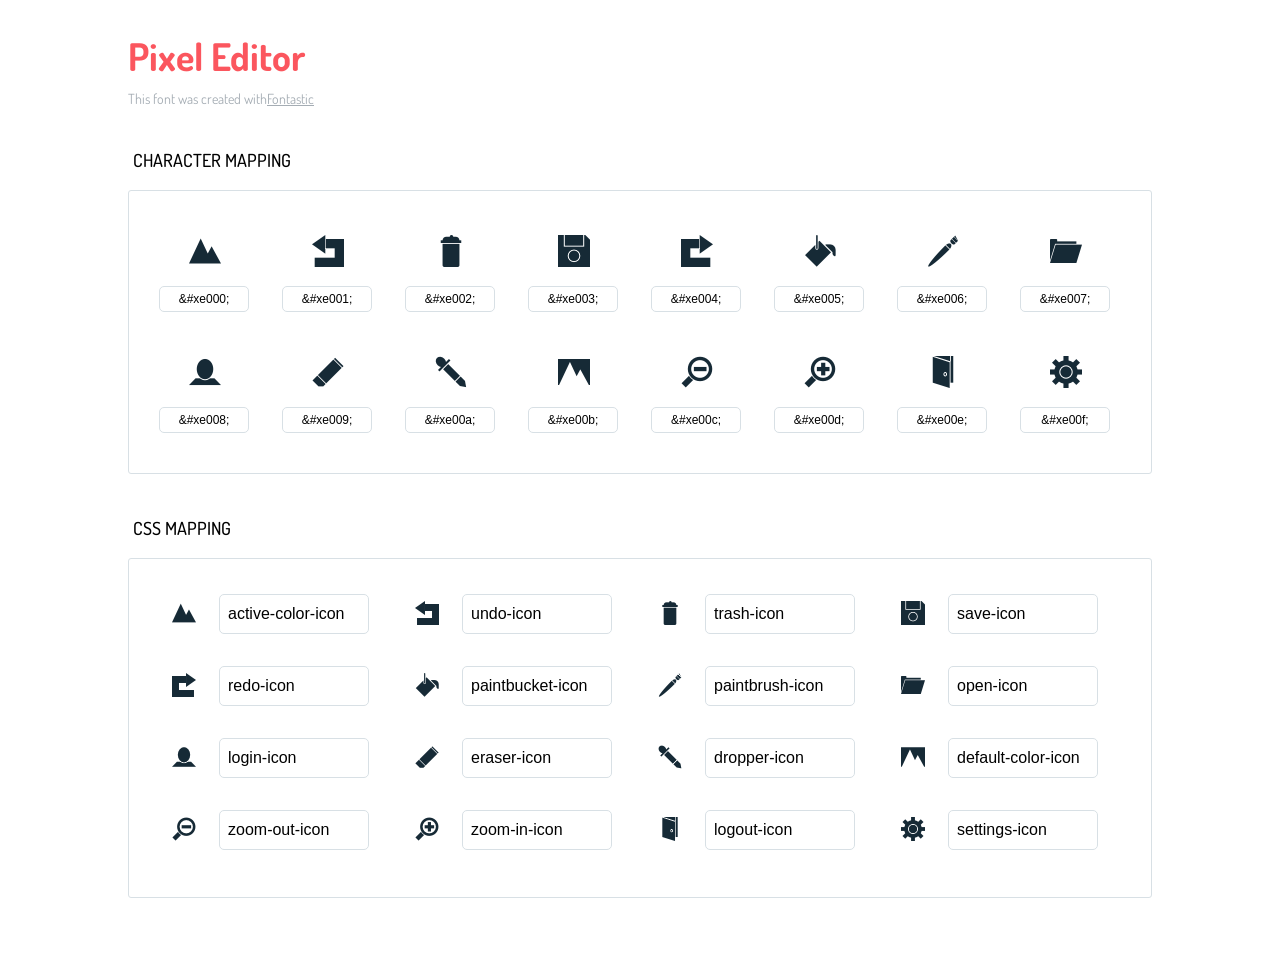
==== icons-reference.html @ 0a4b5e50 "add 16 base icons" ====
<!DOCTYPE html>
<html lang="en">
  <head>
    <meta charset="utf-8">
    <meta http-equiv="X-UA-Compatible" content="IE=edge,chrome=1">
    <meta name="viewport" content="width=device-width,initial-scale=1">
    <title>Font Reference - Pixel Editor</title>
    <link href="http://fonts.googleapis.com/css?family=Dosis:400,500,700" rel="stylesheet" type="text/css">
    <link rel="stylesheet" href="styles.css">
    <style type="text/css">
      html,body,div,span,applet,object,iframe,h1,h2,h3,h4,h5,h6,p,blockquote,pre,a,abbr,acronym,address,big,cite,code,del,dfn,em,img,ins,kbd,q,s,samp,small,strike,strong,sub,sup,tt,var,dl,dt,dd,ol,ul,li,fieldset,form,label,legend,table,caption,tbody,tfoot,thead,tr,th,td{margin:0;padding:0;border:0;outline:0;font-weight:inherit;font-style:inherit;font-family:inherit;font-size:100%;vertical-align:baseline}
body{line-height:1;color:#000;background:#fff}
ol,ul{list-style:none}
table{border-collapse:separate;border-spacing:0;vertical-align:middle}
caption,th,td{text-align:left;font-weight:normal;vertical-align:middle}
a img{border:none}
*{-webkit-box-sizing:border-box;-moz-box-sizing:border-box;box-sizing:border-box}
body{font-family:'Dosis','Tahoma',sans-serif}
.container{margin:15px auto;width:80%}
h1{margin:40px 0 20px;font-weight:700;font-size:38px;line-height:32px;color:#fb565e}
h2{font-size:18px;padding:0 0 21px 5px;margin:45px 0 0 0;text-transform:uppercase;font-weight:500}
.small{font-size:14px;color:#a5adb4;}
.small a{color:#a5adb4;}
.small a:hover{color:#fb565e}
.glyphs.character-mapping{margin:0 0 20px 0;padding:20px 0 20px 30px;color:rgba(0,0,0,0.5);border:1px solid #d8e0e5;-webkit-border-radius:3px;border-radius:3px;}
.glyphs.character-mapping li{margin:0 30px 20px 0;display:inline-block;width:90px}
.glyphs.character-mapping .icon{margin:10px 0 10px 15px;padding:15px;position:relative;width:55px;height:55px;color:#162a36 !important;overflow:hidden;-webkit-border-radius:3px;border-radius:3px;font-size:32px;}
.glyphs.character-mapping .icon svg{fill:#000}
.glyphs.character-mapping input{margin:0;padding:5px 0;line-height:12px;font-size:12px;display:block;width:100%;border:1px solid #d8e0e5;-webkit-border-radius:5px;border-radius:5px;text-align:center;outline:0;}
.glyphs.character-mapping input:focus{border:1px solid #fbde4a;-webkit-box-shadow:inset 0 0 3px #fbde4a;box-shadow:inset 0 0 3px #fbde4a}
.glyphs.character-mapping input:hover{-webkit-box-shadow:inset 0 0 3px #fbde4a;box-shadow:inset 0 0 3px #fbde4a}
.glyphs.css-mapping{margin:0 0 60px 0;padding:30px 0 20px 30px;color:rgba(0,0,0,0.5);border:1px solid #d8e0e5;-webkit-border-radius:3px;border-radius:3px;}
.glyphs.css-mapping li{margin:0 30px 20px 0;padding:0;display:inline-block;overflow:hidden}
.glyphs.css-mapping .icon{margin:0;margin-right:10px;padding:13px;height:50px;width:50px;color:#162a36 !important;overflow:hidden;float:left;font-size:24px}
.glyphs.css-mapping input{margin:0;margin-top:5px;padding:8px;line-height:16px;font-size:16px;display:block;width:150px;height:40px;border:1px solid #d8e0e5;-webkit-border-radius:5px;border-radius:5px;background:#fff;outline:0;float:right;}
.glyphs.css-mapping input:focus{border:1px solid #fbde4a;-webkit-box-shadow:inset 0 0 3px #fbde4a;box-shadow:inset 0 0 3px #fbde4a}
.glyphs.css-mapping input:hover{-webkit-box-shadow:inset 0 0 3px #fbde4a;box-shadow:inset 0 0 3px #fbde4a}

      
    </style>
  </head>
  <body>
    <div class="container">
      <h1>Pixel Editor</h1>
      <p class="small">This font was created with<a href="http://fontastic.me/">Fontastic</a></p>
      <h2>Character mapping</h2>
      <ul class="glyphs character-mapping">
        <li>
          <div data-icon="&#xe000;" class="icon"></div>
          <input type="text" readonly="readonly" value="&amp;#xe000;">
        </li>
        <li>
          <div data-icon="&#xe001;" class="icon"></div>
          <input type="text" readonly="readonly" value="&amp;#xe001;">
        </li>
        <li>
          <div data-icon="&#xe002;" class="icon"></div>
          <input type="text" readonly="readonly" value="&amp;#xe002;">
        </li>
        <li>
          <div data-icon="&#xe003;" class="icon"></div>
          <input type="text" readonly="readonly" value="&amp;#xe003;">
        </li>
        <li>
          <div data-icon="&#xe004;" class="icon"></div>
          <input type="text" readonly="readonly" value="&amp;#xe004;">
        </li>
        <li>
          <div data-icon="&#xe005;" class="icon"></div>
          <input type="text" readonly="readonly" value="&amp;#xe005;">
        </li>
        <li>
          <div data-icon="&#xe006;" class="icon"></div>
          <input type="text" readonly="readonly" value="&amp;#xe006;">
        </li>
        <li>
          <div data-icon="&#xe007;" class="icon"></div>
          <input type="text" readonly="readonly" value="&amp;#xe007;">
        </li>
        <li>
          <div data-icon="&#xe008;" class="icon"></div>
          <input type="text" readonly="readonly" value="&amp;#xe008;">
        </li>
        <li>
          <div data-icon="&#xe009;" class="icon"></div>
          <input type="text" readonly="readonly" value="&amp;#xe009;">
        </li>
        <li>
          <div data-icon="&#xe00a;" class="icon"></div>
          <input type="text" readonly="readonly" value="&amp;#xe00a;">
        </li>
        <li>
          <div data-icon="&#xe00b;" class="icon"></div>
          <input type="text" readonly="readonly" value="&amp;#xe00b;">
        </li>
        <li>
          <div data-icon="&#xe00c;" class="icon"></div>
          <input type="text" readonly="readonly" value="&amp;#xe00c;">
        </li>
        <li>
          <div data-icon="&#xe00d;" class="icon"></div>
          <input type="text" readonly="readonly" value="&amp;#xe00d;">
        </li>
        <li>
          <div data-icon="&#xe00e;" class="icon"></div>
          <input type="text" readonly="readonly" value="&amp;#xe00e;">
        </li>
        <li>
          <div data-icon="&#xe00f;" class="icon"></div>
          <input type="text" readonly="readonly" value="&amp;#xe00f;">
        </li>
      </ul>
      <h2>CSS mapping</h2>
      <ul class="glyphs css-mapping">
        <li>
          <div class="icon icon-active-color-icon"></div>
          <input type="text" readonly="readonly" value="active-color-icon">
        </li>
        <li>
          <div class="icon icon-undo-icon"></div>
          <input type="text" readonly="readonly" value="undo-icon">
        </li>
        <li>
          <div class="icon icon-trash-icon"></div>
          <input type="text" readonly="readonly" value="trash-icon">
        </li>
        <li>
          <div class="icon icon-save-icon"></div>
          <input type="text" readonly="readonly" value="save-icon">
        </li>
        <li>
          <div class="icon icon-redo-icon"></div>
          <input type="text" readonly="readonly" value="redo-icon">
        </li>
        <li>
          <div class="icon icon-paintbucket-icon"></div>
          <input type="text" readonly="readonly" value="paintbucket-icon">
        </li>
        <li>
          <div class="icon icon-paintbrush-icon"></div>
          <input type="text" readonly="readonly" value="paintbrush-icon">
        </li>
        <li>
          <div class="icon icon-open-icon"></div>
          <input type="text" readonly="readonly" value="open-icon">
        </li>
        <li>
          <div class="icon icon-login-icon"></div>
          <input type="text" readonly="readonly" value="login-icon">
        </li>
        <li>
          <div class="icon icon-eraser-icon"></div>
          <input type="text" readonly="readonly" value="eraser-icon">
        </li>
        <li>
          <div class="icon icon-dropper-icon"></div>
          <input type="text" readonly="readonly" value="dropper-icon">
        </li>
        <li>
          <div class="icon icon-default-color-icon"></div>
          <input type="text" readonly="readonly" value="default-color-icon">
        </li>
        <li>
          <div class="icon icon-zoom-out-icon"></div>
          <input type="text" readonly="readonly" value="zoom-out-icon">
        </li>
        <li>
          <div class="icon icon-zoom-in-icon"></div>
          <input type="text" readonly="readonly" value="zoom-in-icon">
        </li>
        <li>
          <div class="icon icon-logout-icon"></div>
          <input type="text" readonly="readonly" value="logout-icon">
        </li>
        <li>
          <div class="icon icon-settings-icon"></div>
          <input type="text" readonly="readonly" value="settings-icon">
        </li>
      </ul>
    </div><script type="text/javascript">
(function() {
  var glyphs, _i, _len, _ref;

  _ref = document.getElementsByClassName('glyphs');
  for (_i = 0, _len = _ref.length; _i < _len; _i++) {
    glyphs = _ref[_i];
    glyphs.addEventListener('click', function(event) {
      if (event.target.tagName === 'INPUT') {
        return event.target.select();
      }
    });
  }

}).call(this);
</script>
  </body>
</html>
---- styles.css ----
@charset "UTF-8";

@font-face {
  font-family: "pixel-editor";
  src:url("fonts/pixel-editor.eot");
  src:url("fonts/pixel-editor.eot?#iefix") format("embedded-opentype"),
    url("fonts/pixel-editor.woff") format("woff"),
    url("fonts/pixel-editor.ttf") format("truetype"),
    url("fonts/pixel-editor.svg#pixel-editor") format("svg");
  font-weight: normal;
  font-style: normal;

}

[data-icon]:before {
  font-family: "pixel-editor" !important;
  content: attr(data-icon);
  font-style: normal !important;
  font-weight: normal !important;
  font-variant: normal !important;
  text-transform: none !important;
  speak: none;
  line-height: 1;
  -webkit-font-smoothing: antialiased;
  -moz-osx-font-smoothing: grayscale;
}

[class^="icon-"]:before,
[class*=" icon-"]:before {
  font-family: "pixel-editor" !important;
  font-style: normal !important;
  font-weight: normal !important;
  font-variant: normal !important;
  text-transform: none !important;
  speak: none;
  line-height: 1;
  -webkit-font-smoothing: antialiased;
  -moz-osx-font-smoothing: grayscale;
}

.icon-active-color-icon:before {
  content: "\e000";
}
.icon-undo-icon:before {
  content: "\e001";
}
.icon-trash-icon:before {
  content: "\e002";
}
.icon-save-icon:before {
  content: "\e003";
}
.icon-redo-icon:before {
  content: "\e004";
}
.icon-paintbucket-icon:before {
  content: "\e005";
}
.icon-paintbrush-icon:before {
  content: "\e006";
}
.icon-open-icon:before {
  content: "\e007";
}
.icon-login-icon:before {
  content: "\e008";
}
.icon-eraser-icon:before {
  content: "\e009";
}
.icon-dropper-icon:before {
  content: "\e00a";
}
.icon-default-color-icon:before {
  content: "\e00b";
}
.icon-zoom-out-icon:before {
  content: "\e00c";
}
.icon-zoom-in-icon:before {
  content: "\e00d";
}
.icon-logout-icon:before {
  content: "\e00e";
}
.icon-settings-icon:before {
  content: "\e00f";
}
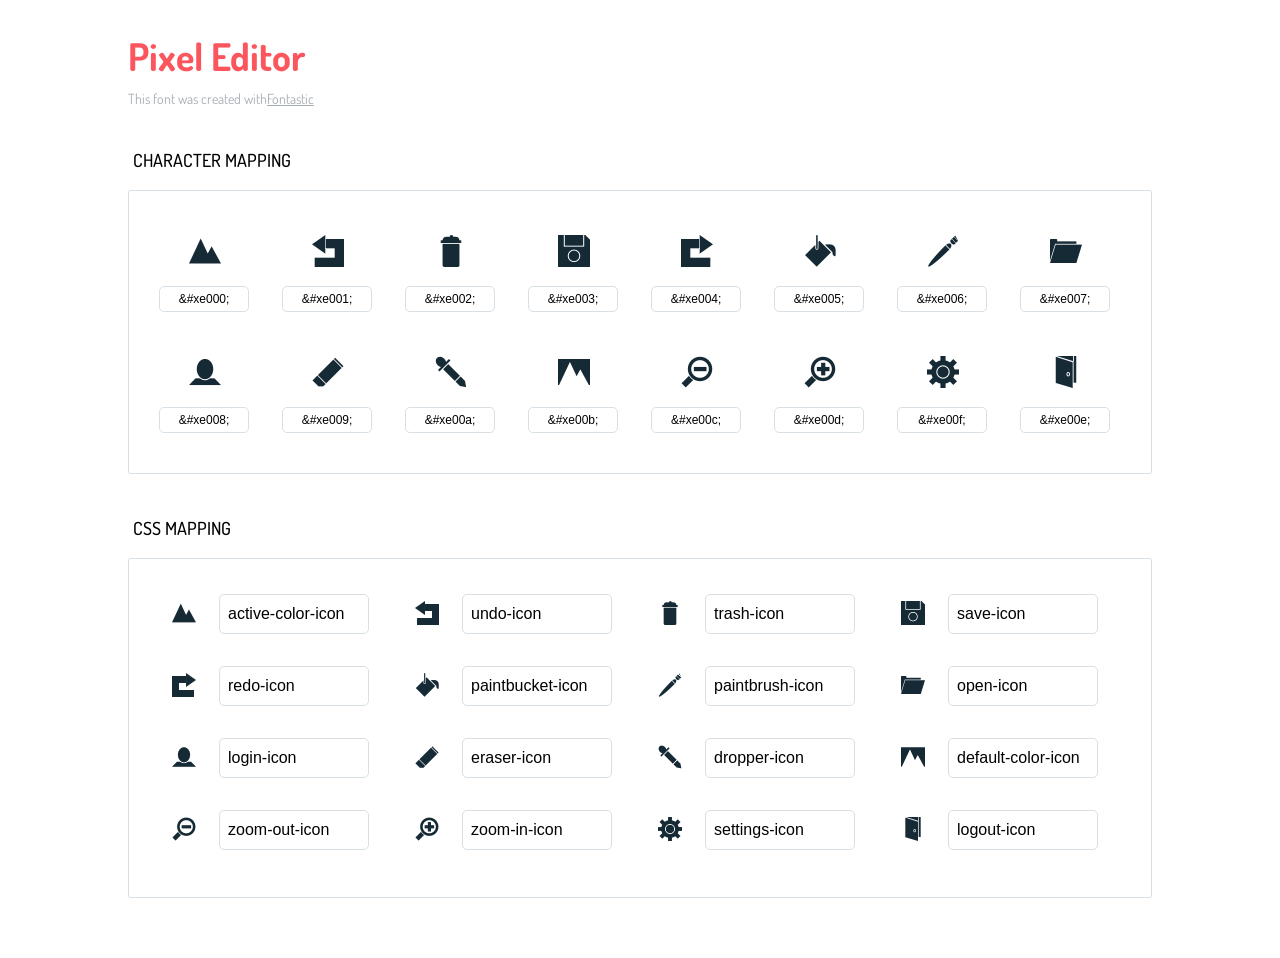
==== commit e2b7eebb: "fix broken logout icon" ====
--- a/icons-reference.html
+++ b/icons-reference.html
@@ -102,12 +102,12 @@
           <input type="text" readonly="readonly" value="&amp;#xe00d;">
         </li>
         <li>
+          <div data-icon="&#xe00f;" class="icon"></div>
+          <input type="text" readonly="readonly" value="&amp;#xe00f;">
+        </li>
+        <li>
           <div data-icon="&#xe00e;" class="icon"></div>
           <input type="text" readonly="readonly" value="&amp;#xe00e;">
-        </li>
-        <li>
-          <div data-icon="&#xe00f;" class="icon"></div>
-          <input type="text" readonly="readonly" value="&amp;#xe00f;">
         </li>
       </ul>
       <h2>CSS mapping</h2>
@@ -169,12 +169,12 @@
           <input type="text" readonly="readonly" value="zoom-in-icon">
         </li>
         <li>
+          <div class="icon icon-settings-icon"></div>
+          <input type="text" readonly="readonly" value="settings-icon">
+        </li>
+        <li>
           <div class="icon icon-logout-icon"></div>
           <input type="text" readonly="readonly" value="logout-icon">
-        </li>
-        <li>
-          <div class="icon icon-settings-icon"></div>
-          <input type="text" readonly="readonly" value="settings-icon">
         </li>
       </ul>
     </div><script type="text/javascript">
--- a/styles.css
+++ b/styles.css
@@ -80,9 +80,9 @@
 .icon-zoom-in-icon:before {
   content: "\e00d";
 }
+.icon-settings-icon:before {
+  content: "\e00f";
+}
 .icon-logout-icon:before {
   content: "\e00e";
 }
-.icon-settings-icon:before {
-  content: "\e00f";
-}
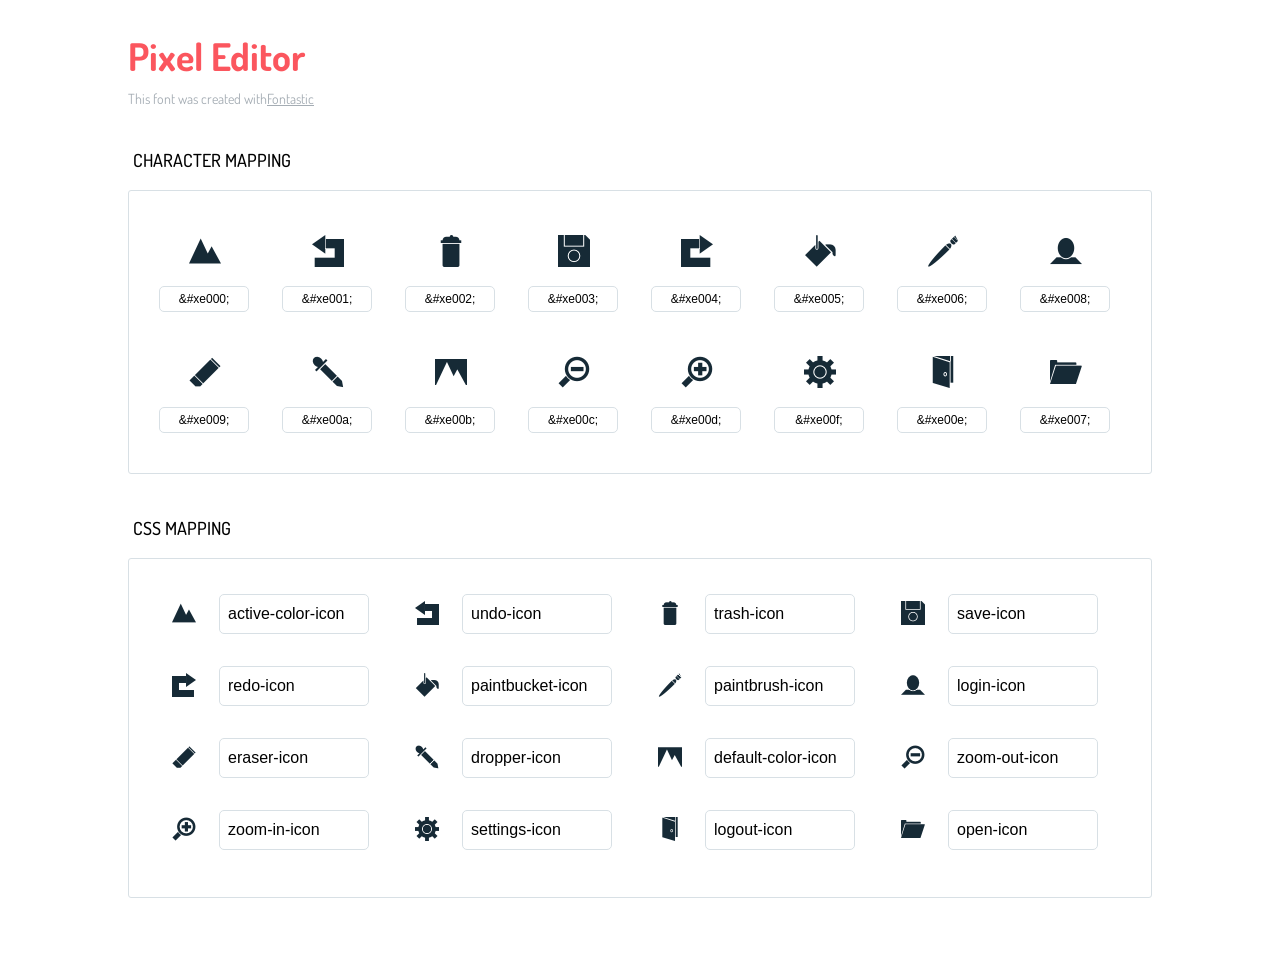
==== commit 72fd28fe: "fix broken open icon" ====
--- a/icons-reference.html
+++ b/icons-reference.html
@@ -74,10 +74,6 @@
           <input type="text" readonly="readonly" value="&amp;#xe006;">
         </li>
         <li>
-          <div data-icon="&#xe007;" class="icon"></div>
-          <input type="text" readonly="readonly" value="&amp;#xe007;">
-        </li>
-        <li>
           <div data-icon="&#xe008;" class="icon"></div>
           <input type="text" readonly="readonly" value="&amp;#xe008;">
         </li>
@@ -108,6 +104,10 @@
         <li>
           <div data-icon="&#xe00e;" class="icon"></div>
           <input type="text" readonly="readonly" value="&amp;#xe00e;">
+        </li>
+        <li>
+          <div data-icon="&#xe007;" class="icon"></div>
+          <input type="text" readonly="readonly" value="&amp;#xe007;">
         </li>
       </ul>
       <h2>CSS mapping</h2>
@@ -141,10 +141,6 @@
           <input type="text" readonly="readonly" value="paintbrush-icon">
         </li>
         <li>
-          <div class="icon icon-open-icon"></div>
-          <input type="text" readonly="readonly" value="open-icon">
-        </li>
-        <li>
           <div class="icon icon-login-icon"></div>
           <input type="text" readonly="readonly" value="login-icon">
         </li>
@@ -176,6 +172,10 @@
           <div class="icon icon-logout-icon"></div>
           <input type="text" readonly="readonly" value="logout-icon">
         </li>
+        <li>
+          <div class="icon icon-open-icon"></div>
+          <input type="text" readonly="readonly" value="open-icon">
+        </li>
       </ul>
     </div><script type="text/javascript">
 (function() {
--- a/styles.css
+++ b/styles.css
@@ -59,9 +59,6 @@
 .icon-paintbrush-icon:before {
   content: "\e006";
 }
-.icon-open-icon:before {
-  content: "\e007";
-}
 .icon-login-icon:before {
   content: "\e008";
 }
@@ -86,3 +83,6 @@
 .icon-logout-icon:before {
   content: "\e00e";
 }
+.icon-open-icon:before {
+  content: "\e007";
+}
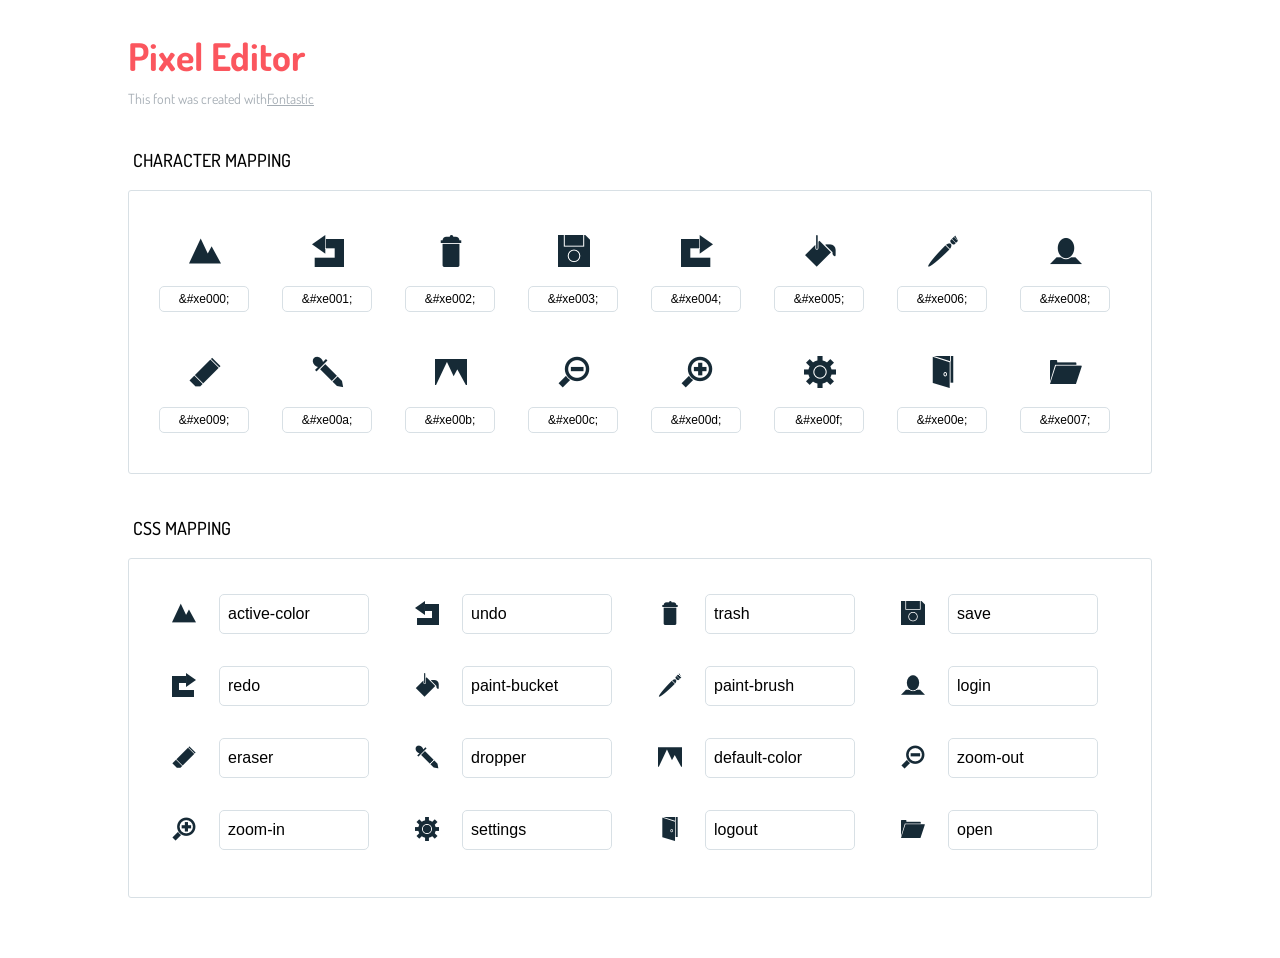
==== commit 837562ca: "remove redundant CSS class naming" ====
--- a/icons-reference.html
+++ b/icons-reference.html
@@ -113,68 +113,68 @@
       <h2>CSS mapping</h2>
       <ul class="glyphs css-mapping">
         <li>
-          <div class="icon icon-active-color-icon"></div>
-          <input type="text" readonly="readonly" value="active-color-icon">
+          <div class="icon icon-active-color"></div>
+          <input type="text" readonly="readonly" value="active-color">
         </li>
         <li>
-          <div class="icon icon-undo-icon"></div>
-          <input type="text" readonly="readonly" value="undo-icon">
+          <div class="icon icon-undo"></div>
+          <input type="text" readonly="readonly" value="undo">
         </li>
         <li>
-          <div class="icon icon-trash-icon"></div>
-          <input type="text" readonly="readonly" value="trash-icon">
+          <div class="icon icon-trash"></div>
+          <input type="text" readonly="readonly" value="trash">
         </li>
         <li>
-          <div class="icon icon-save-icon"></div>
-          <input type="text" readonly="readonly" value="save-icon">
+          <div class="icon icon-save"></div>
+          <input type="text" readonly="readonly" value="save">
         </li>
         <li>
-          <div class="icon icon-redo-icon"></div>
-          <input type="text" readonly="readonly" value="redo-icon">
+          <div class="icon icon-redo"></div>
+          <input type="text" readonly="readonly" value="redo">
         </li>
         <li>
-          <div class="icon icon-paintbucket-icon"></div>
-          <input type="text" readonly="readonly" value="paintbucket-icon">
+          <div class="icon icon-paint-bucket"></div>
+          <input type="text" readonly="readonly" value="paint-bucket">
         </li>
         <li>
-          <div class="icon icon-paintbrush-icon"></div>
-          <input type="text" readonly="readonly" value="paintbrush-icon">
+          <div class="icon icon-paint-brush"></div>
+          <input type="text" readonly="readonly" value="paint-brush">
         </li>
         <li>
-          <div class="icon icon-login-icon"></div>
-          <input type="text" readonly="readonly" value="login-icon">
+          <div class="icon icon-login"></div>
+          <input type="text" readonly="readonly" value="login">
         </li>
         <li>
-          <div class="icon icon-eraser-icon"></div>
-          <input type="text" readonly="readonly" value="eraser-icon">
+          <div class="icon icon-eraser"></div>
+          <input type="text" readonly="readonly" value="eraser">
         </li>
         <li>
-          <div class="icon icon-dropper-icon"></div>
-          <input type="text" readonly="readonly" value="dropper-icon">
+          <div class="icon icon-dropper"></div>
+          <input type="text" readonly="readonly" value="dropper">
         </li>
         <li>
-          <div class="icon icon-default-color-icon"></div>
-          <input type="text" readonly="readonly" value="default-color-icon">
+          <div class="icon icon-default-color"></div>
+          <input type="text" readonly="readonly" value="default-color">
         </li>
         <li>
-          <div class="icon icon-zoom-out-icon"></div>
-          <input type="text" readonly="readonly" value="zoom-out-icon">
+          <div class="icon icon-zoom-out"></div>
+          <input type="text" readonly="readonly" value="zoom-out">
         </li>
         <li>
-          <div class="icon icon-zoom-in-icon"></div>
-          <input type="text" readonly="readonly" value="zoom-in-icon">
+          <div class="icon icon-zoom-in"></div>
+          <input type="text" readonly="readonly" value="zoom-in">
         </li>
         <li>
-          <div class="icon icon-settings-icon"></div>
-          <input type="text" readonly="readonly" value="settings-icon">
+          <div class="icon icon-settings"></div>
+          <input type="text" readonly="readonly" value="settings">
         </li>
         <li>
-          <div class="icon icon-logout-icon"></div>
-          <input type="text" readonly="readonly" value="logout-icon">
+          <div class="icon icon-logout"></div>
+          <input type="text" readonly="readonly" value="logout">
         </li>
         <li>
-          <div class="icon icon-open-icon"></div>
-          <input type="text" readonly="readonly" value="open-icon">
+          <div class="icon icon-open"></div>
+          <input type="text" readonly="readonly" value="open">
         </li>
       </ul>
     </div><script type="text/javascript">
--- a/styles.css
+++ b/styles.css
@@ -38,51 +38,51 @@
   -moz-osx-font-smoothing: grayscale;
 }
 
-.icon-active-color-icon:before {
+.icon-active-color:before {
   content: "\e000";
 }
-.icon-undo-icon:before {
+.icon-undo:before {
   content: "\e001";
 }
-.icon-trash-icon:before {
+.icon-trash:before {
   content: "\e002";
 }
-.icon-save-icon:before {
+.icon-save:before {
   content: "\e003";
 }
-.icon-redo-icon:before {
+.icon-redo:before {
   content: "\e004";
 }
-.icon-paintbucket-icon:before {
+.icon-paint-bucket:before {
   content: "\e005";
 }
-.icon-paintbrush-icon:before {
+.icon-paint-brush:before {
   content: "\e006";
 }
-.icon-login-icon:before {
+.icon-login:before {
   content: "\e008";
 }
-.icon-eraser-icon:before {
+.icon-eraser:before {
   content: "\e009";
 }
-.icon-dropper-icon:before {
+.icon-dropper:before {
   content: "\e00a";
 }
-.icon-default-color-icon:before {
+.icon-default-color:before {
   content: "\e00b";
 }
-.icon-zoom-out-icon:before {
+.icon-zoom-out:before {
   content: "\e00c";
 }
-.icon-zoom-in-icon:before {
+.icon-zoom-in:before {
   content: "\e00d";
 }
-.icon-settings-icon:before {
+.icon-settings:before {
   content: "\e00f";
 }
-.icon-logout-icon:before {
+.icon-logout:before {
   content: "\e00e";
 }
-.icon-open-icon:before {
+.icon-open:before {
   content: "\e007";
 }
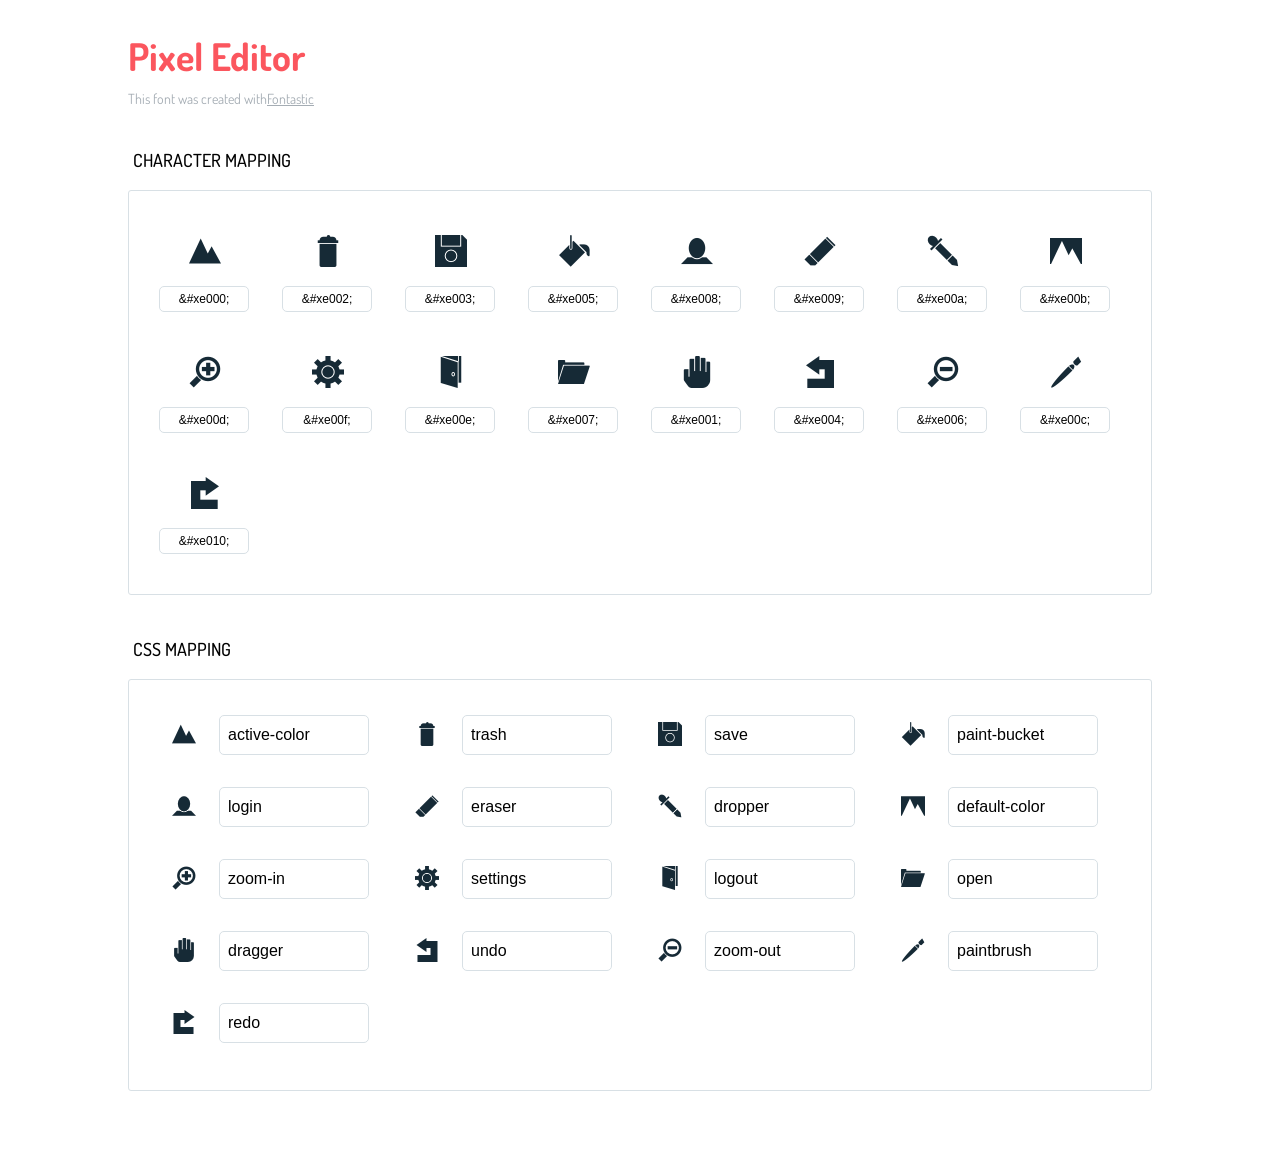
==== commit d4418793: "add dragger icons and fix existing icons" ====
--- a/icons-reference.html
+++ b/icons-reference.html
@@ -50,64 +50,68 @@
           <input type="text" readonly="readonly" value="&amp;#xe000;">
         </li>
         <li>
+          <div data-icon="&#xe002;" class="icon"></div>
+          <input type="text" readonly="readonly" value="&amp;#xe002;">
+        </li>
+        <li>
+          <div data-icon="&#xe003;" class="icon"></div>
+          <input type="text" readonly="readonly" value="&amp;#xe003;">
+        </li>
+        <li>
+          <div data-icon="&#xe005;" class="icon"></div>
+          <input type="text" readonly="readonly" value="&amp;#xe005;">
+        </li>
+        <li>
+          <div data-icon="&#xe008;" class="icon"></div>
+          <input type="text" readonly="readonly" value="&amp;#xe008;">
+        </li>
+        <li>
+          <div data-icon="&#xe009;" class="icon"></div>
+          <input type="text" readonly="readonly" value="&amp;#xe009;">
+        </li>
+        <li>
+          <div data-icon="&#xe00a;" class="icon"></div>
+          <input type="text" readonly="readonly" value="&amp;#xe00a;">
+        </li>
+        <li>
+          <div data-icon="&#xe00b;" class="icon"></div>
+          <input type="text" readonly="readonly" value="&amp;#xe00b;">
+        </li>
+        <li>
+          <div data-icon="&#xe00d;" class="icon"></div>
+          <input type="text" readonly="readonly" value="&amp;#xe00d;">
+        </li>
+        <li>
+          <div data-icon="&#xe00f;" class="icon"></div>
+          <input type="text" readonly="readonly" value="&amp;#xe00f;">
+        </li>
+        <li>
+          <div data-icon="&#xe00e;" class="icon"></div>
+          <input type="text" readonly="readonly" value="&amp;#xe00e;">
+        </li>
+        <li>
+          <div data-icon="&#xe007;" class="icon"></div>
+          <input type="text" readonly="readonly" value="&amp;#xe007;">
+        </li>
+        <li>
           <div data-icon="&#xe001;" class="icon"></div>
           <input type="text" readonly="readonly" value="&amp;#xe001;">
         </li>
         <li>
-          <div data-icon="&#xe002;" class="icon"></div>
-          <input type="text" readonly="readonly" value="&amp;#xe002;">
-        </li>
-        <li>
-          <div data-icon="&#xe003;" class="icon"></div>
-          <input type="text" readonly="readonly" value="&amp;#xe003;">
-        </li>
-        <li>
           <div data-icon="&#xe004;" class="icon"></div>
           <input type="text" readonly="readonly" value="&amp;#xe004;">
         </li>
         <li>
-          <div data-icon="&#xe005;" class="icon"></div>
-          <input type="text" readonly="readonly" value="&amp;#xe005;">
-        </li>
-        <li>
           <div data-icon="&#xe006;" class="icon"></div>
           <input type="text" readonly="readonly" value="&amp;#xe006;">
         </li>
         <li>
-          <div data-icon="&#xe008;" class="icon"></div>
-          <input type="text" readonly="readonly" value="&amp;#xe008;">
-        </li>
-        <li>
-          <div data-icon="&#xe009;" class="icon"></div>
-          <input type="text" readonly="readonly" value="&amp;#xe009;">
-        </li>
-        <li>
-          <div data-icon="&#xe00a;" class="icon"></div>
-          <input type="text" readonly="readonly" value="&amp;#xe00a;">
-        </li>
-        <li>
-          <div data-icon="&#xe00b;" class="icon"></div>
-          <input type="text" readonly="readonly" value="&amp;#xe00b;">
-        </li>
-        <li>
           <div data-icon="&#xe00c;" class="icon"></div>
           <input type="text" readonly="readonly" value="&amp;#xe00c;">
         </li>
         <li>
-          <div data-icon="&#xe00d;" class="icon"></div>
-          <input type="text" readonly="readonly" value="&amp;#xe00d;">
-        </li>
-        <li>
-          <div data-icon="&#xe00f;" class="icon"></div>
-          <input type="text" readonly="readonly" value="&amp;#xe00f;">
-        </li>
-        <li>
-          <div data-icon="&#xe00e;" class="icon"></div>
-          <input type="text" readonly="readonly" value="&amp;#xe00e;">
-        </li>
-        <li>
-          <div data-icon="&#xe007;" class="icon"></div>
-          <input type="text" readonly="readonly" value="&amp;#xe007;">
+          <div data-icon="&#xe010;" class="icon"></div>
+          <input type="text" readonly="readonly" value="&amp;#xe010;">
         </li>
       </ul>
       <h2>CSS mapping</h2>
@@ -117,64 +121,68 @@
           <input type="text" readonly="readonly" value="active-color">
         </li>
         <li>
+          <div class="icon icon-trash"></div>
+          <input type="text" readonly="readonly" value="trash">
+        </li>
+        <li>
+          <div class="icon icon-save"></div>
+          <input type="text" readonly="readonly" value="save">
+        </li>
+        <li>
+          <div class="icon icon-paint-bucket"></div>
+          <input type="text" readonly="readonly" value="paint-bucket">
+        </li>
+        <li>
+          <div class="icon icon-login"></div>
+          <input type="text" readonly="readonly" value="login">
+        </li>
+        <li>
+          <div class="icon icon-eraser"></div>
+          <input type="text" readonly="readonly" value="eraser">
+        </li>
+        <li>
+          <div class="icon icon-dropper"></div>
+          <input type="text" readonly="readonly" value="dropper">
+        </li>
+        <li>
+          <div class="icon icon-default-color"></div>
+          <input type="text" readonly="readonly" value="default-color">
+        </li>
+        <li>
+          <div class="icon icon-zoom-in"></div>
+          <input type="text" readonly="readonly" value="zoom-in">
+        </li>
+        <li>
+          <div class="icon icon-settings"></div>
+          <input type="text" readonly="readonly" value="settings">
+        </li>
+        <li>
+          <div class="icon icon-logout"></div>
+          <input type="text" readonly="readonly" value="logout">
+        </li>
+        <li>
+          <div class="icon icon-open"></div>
+          <input type="text" readonly="readonly" value="open">
+        </li>
+        <li>
+          <div class="icon icon-dragger"></div>
+          <input type="text" readonly="readonly" value="dragger">
+        </li>
+        <li>
           <div class="icon icon-undo"></div>
           <input type="text" readonly="readonly" value="undo">
         </li>
         <li>
-          <div class="icon icon-trash"></div>
-          <input type="text" readonly="readonly" value="trash">
-        </li>
-        <li>
-          <div class="icon icon-save"></div>
-          <input type="text" readonly="readonly" value="save">
+          <div class="icon icon-zoom-out"></div>
+          <input type="text" readonly="readonly" value="zoom-out">
+        </li>
+        <li>
+          <div class="icon icon-paintbrush"></div>
+          <input type="text" readonly="readonly" value="paintbrush">
         </li>
         <li>
           <div class="icon icon-redo"></div>
           <input type="text" readonly="readonly" value="redo">
-        </li>
-        <li>
-          <div class="icon icon-paint-bucket"></div>
-          <input type="text" readonly="readonly" value="paint-bucket">
-        </li>
-        <li>
-          <div class="icon icon-paint-brush"></div>
-          <input type="text" readonly="readonly" value="paint-brush">
-        </li>
-        <li>
-          <div class="icon icon-login"></div>
-          <input type="text" readonly="readonly" value="login">
-        </li>
-        <li>
-          <div class="icon icon-eraser"></div>
-          <input type="text" readonly="readonly" value="eraser">
-        </li>
-        <li>
-          <div class="icon icon-dropper"></div>
-          <input type="text" readonly="readonly" value="dropper">
-        </li>
-        <li>
-          <div class="icon icon-default-color"></div>
-          <input type="text" readonly="readonly" value="default-color">
-        </li>
-        <li>
-          <div class="icon icon-zoom-out"></div>
-          <input type="text" readonly="readonly" value="zoom-out">
-        </li>
-        <li>
-          <div class="icon icon-zoom-in"></div>
-          <input type="text" readonly="readonly" value="zoom-in">
-        </li>
-        <li>
-          <div class="icon icon-settings"></div>
-          <input type="text" readonly="readonly" value="settings">
-        </li>
-        <li>
-          <div class="icon icon-logout"></div>
-          <input type="text" readonly="readonly" value="logout">
-        </li>
-        <li>
-          <div class="icon icon-open"></div>
-          <input type="text" readonly="readonly" value="open">
         </li>
       </ul>
     </div><script type="text/javascript">
--- a/styles.css
+++ b/styles.css
@@ -41,23 +41,14 @@
 .icon-active-color:before {
   content: "\e000";
 }
-.icon-undo:before {
-  content: "\e001";
-}
 .icon-trash:before {
   content: "\e002";
 }
 .icon-save:before {
   content: "\e003";
 }
-.icon-redo:before {
-  content: "\e004";
-}
 .icon-paint-bucket:before {
   content: "\e005";
-}
-.icon-paint-brush:before {
-  content: "\e006";
 }
 .icon-login:before {
   content: "\e008";
@@ -71,9 +62,6 @@
 .icon-default-color:before {
   content: "\e00b";
 }
-.icon-zoom-out:before {
-  content: "\e00c";
-}
 .icon-zoom-in:before {
   content: "\e00d";
 }
@@ -86,3 +74,18 @@
 .icon-open:before {
   content: "\e007";
 }
+.icon-dragger:before {
+  content: "\e001";
+}
+.icon-undo:before {
+  content: "\e004";
+}
+.icon-zoom-out:before {
+  content: "\e006";
+}
+.icon-paintbrush:before {
+  content: "\e00c";
+}
+.icon-redo:before {
+  content: "\e010";
+}
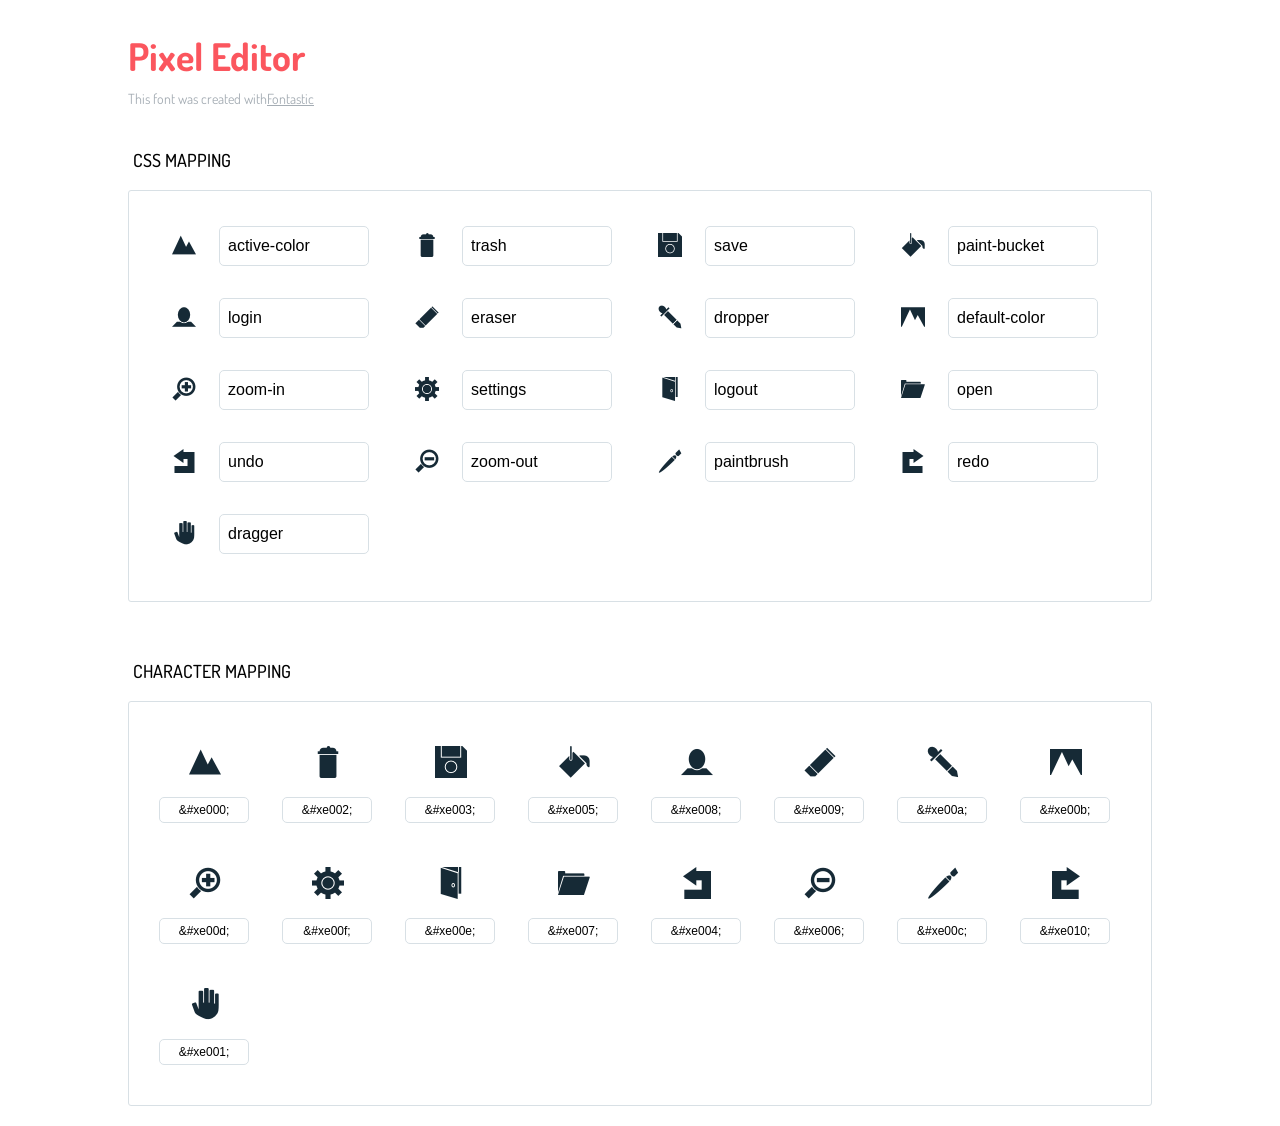
==== commit 13212205: "update dragger icon" ====
--- a/icons-reference.html
+++ b/icons-reference.html
@@ -43,6 +43,77 @@
     <div class="container">
       <h1>Pixel Editor</h1>
       <p class="small">This font was created with<a href="http://fontastic.me/">Fontastic</a></p>
+      <h2>CSS mapping</h2>
+      <ul class="glyphs css-mapping">
+        <li>
+          <div class="icon icon-active-color"></div>
+          <input type="text" readonly="readonly" value="active-color">
+        </li>
+        <li>
+          <div class="icon icon-trash"></div>
+          <input type="text" readonly="readonly" value="trash">
+        </li>
+        <li>
+          <div class="icon icon-save"></div>
+          <input type="text" readonly="readonly" value="save">
+        </li>
+        <li>
+          <div class="icon icon-paint-bucket"></div>
+          <input type="text" readonly="readonly" value="paint-bucket">
+        </li>
+        <li>
+          <div class="icon icon-login"></div>
+          <input type="text" readonly="readonly" value="login">
+        </li>
+        <li>
+          <div class="icon icon-eraser"></div>
+          <input type="text" readonly="readonly" value="eraser">
+        </li>
+        <li>
+          <div class="icon icon-dropper"></div>
+          <input type="text" readonly="readonly" value="dropper">
+        </li>
+        <li>
+          <div class="icon icon-default-color"></div>
+          <input type="text" readonly="readonly" value="default-color">
+        </li>
+        <li>
+          <div class="icon icon-zoom-in"></div>
+          <input type="text" readonly="readonly" value="zoom-in">
+        </li>
+        <li>
+          <div class="icon icon-settings"></div>
+          <input type="text" readonly="readonly" value="settings">
+        </li>
+        <li>
+          <div class="icon icon-logout"></div>
+          <input type="text" readonly="readonly" value="logout">
+        </li>
+        <li>
+          <div class="icon icon-open"></div>
+          <input type="text" readonly="readonly" value="open">
+        </li>
+        <li>
+          <div class="icon icon-undo"></div>
+          <input type="text" readonly="readonly" value="undo">
+        </li>
+        <li>
+          <div class="icon icon-zoom-out"></div>
+          <input type="text" readonly="readonly" value="zoom-out">
+        </li>
+        <li>
+          <div class="icon icon-paintbrush"></div>
+          <input type="text" readonly="readonly" value="paintbrush">
+        </li>
+        <li>
+          <div class="icon icon-redo"></div>
+          <input type="text" readonly="readonly" value="redo">
+        </li>
+        <li>
+          <div class="icon icon-dragger"></div>
+          <input type="text" readonly="readonly" value="dragger">
+        </li>
+      </ul>
       <h2>Character mapping</h2>
       <ul class="glyphs character-mapping">
         <li>
@@ -94,95 +165,24 @@
           <input type="text" readonly="readonly" value="&amp;#xe007;">
         </li>
         <li>
+          <div data-icon="&#xe004;" class="icon"></div>
+          <input type="text" readonly="readonly" value="&amp;#xe004;">
+        </li>
+        <li>
+          <div data-icon="&#xe006;" class="icon"></div>
+          <input type="text" readonly="readonly" value="&amp;#xe006;">
+        </li>
+        <li>
+          <div data-icon="&#xe00c;" class="icon"></div>
+          <input type="text" readonly="readonly" value="&amp;#xe00c;">
+        </li>
+        <li>
+          <div data-icon="&#xe010;" class="icon"></div>
+          <input type="text" readonly="readonly" value="&amp;#xe010;">
+        </li>
+        <li>
           <div data-icon="&#xe001;" class="icon"></div>
           <input type="text" readonly="readonly" value="&amp;#xe001;">
-        </li>
-        <li>
-          <div data-icon="&#xe004;" class="icon"></div>
-          <input type="text" readonly="readonly" value="&amp;#xe004;">
-        </li>
-        <li>
-          <div data-icon="&#xe006;" class="icon"></div>
-          <input type="text" readonly="readonly" value="&amp;#xe006;">
-        </li>
-        <li>
-          <div data-icon="&#xe00c;" class="icon"></div>
-          <input type="text" readonly="readonly" value="&amp;#xe00c;">
-        </li>
-        <li>
-          <div data-icon="&#xe010;" class="icon"></div>
-          <input type="text" readonly="readonly" value="&amp;#xe010;">
-        </li>
-      </ul>
-      <h2>CSS mapping</h2>
-      <ul class="glyphs css-mapping">
-        <li>
-          <div class="icon icon-active-color"></div>
-          <input type="text" readonly="readonly" value="active-color">
-        </li>
-        <li>
-          <div class="icon icon-trash"></div>
-          <input type="text" readonly="readonly" value="trash">
-        </li>
-        <li>
-          <div class="icon icon-save"></div>
-          <input type="text" readonly="readonly" value="save">
-        </li>
-        <li>
-          <div class="icon icon-paint-bucket"></div>
-          <input type="text" readonly="readonly" value="paint-bucket">
-        </li>
-        <li>
-          <div class="icon icon-login"></div>
-          <input type="text" readonly="readonly" value="login">
-        </li>
-        <li>
-          <div class="icon icon-eraser"></div>
-          <input type="text" readonly="readonly" value="eraser">
-        </li>
-        <li>
-          <div class="icon icon-dropper"></div>
-          <input type="text" readonly="readonly" value="dropper">
-        </li>
-        <li>
-          <div class="icon icon-default-color"></div>
-          <input type="text" readonly="readonly" value="default-color">
-        </li>
-        <li>
-          <div class="icon icon-zoom-in"></div>
-          <input type="text" readonly="readonly" value="zoom-in">
-        </li>
-        <li>
-          <div class="icon icon-settings"></div>
-          <input type="text" readonly="readonly" value="settings">
-        </li>
-        <li>
-          <div class="icon icon-logout"></div>
-          <input type="text" readonly="readonly" value="logout">
-        </li>
-        <li>
-          <div class="icon icon-open"></div>
-          <input type="text" readonly="readonly" value="open">
-        </li>
-        <li>
-          <div class="icon icon-dragger"></div>
-          <input type="text" readonly="readonly" value="dragger">
-        </li>
-        <li>
-          <div class="icon icon-undo"></div>
-          <input type="text" readonly="readonly" value="undo">
-        </li>
-        <li>
-          <div class="icon icon-zoom-out"></div>
-          <input type="text" readonly="readonly" value="zoom-out">
-        </li>
-        <li>
-          <div class="icon icon-paintbrush"></div>
-          <input type="text" readonly="readonly" value="paintbrush">
-        </li>
-        <li>
-          <div class="icon icon-redo"></div>
-          <input type="text" readonly="readonly" value="redo">
         </li>
       </ul>
     </div><script type="text/javascript">
--- a/styles.css
+++ b/styles.css
@@ -74,9 +74,6 @@
 .icon-open:before {
   content: "\e007";
 }
-.icon-dragger:before {
-  content: "\e001";
-}
 .icon-undo:before {
   content: "\e004";
 }
@@ -89,3 +86,6 @@
 .icon-redo:before {
   content: "\e010";
 }
+.icon-dragger:before {
+  content: "\e001";
+}
